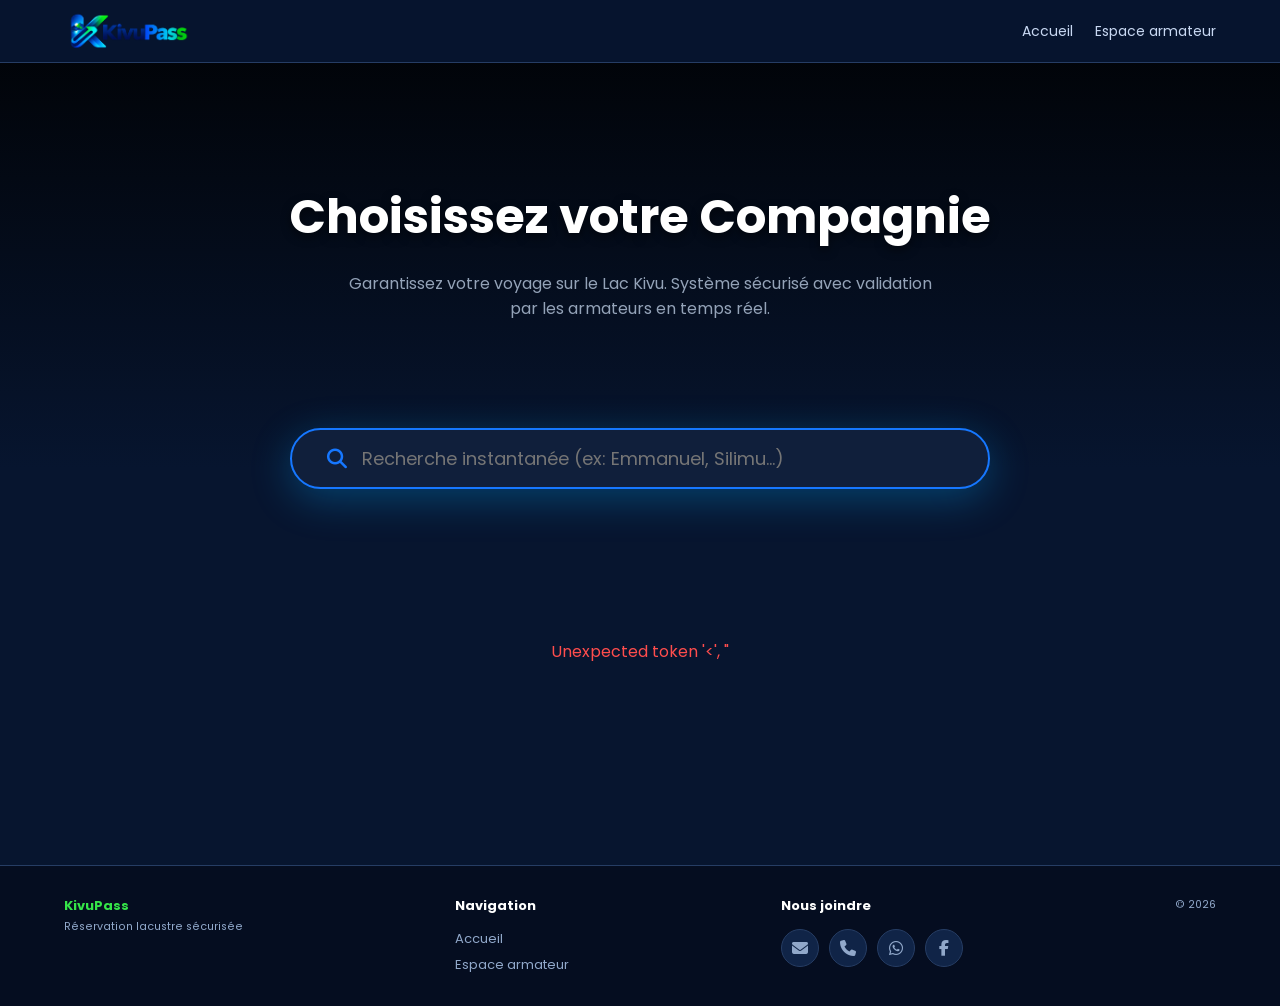
==== index.html @ 5071ca4d "Initialisation de KivuPass" ====
<!DOCTYPE html>
<html lang="fr">
<head>
    <!-- 
        PROJET : KIVUPASS - SYSTÈME DE RÉSERVATION LACUSTRE
        VERSION : 3.5 HIGH-FIDELITY (SaaS ARCHITECTURE)
        CIBLE : BUKAVU - GOMA - RÉPUBLIQUE DÉMOCRATIQUE DU CONGO
        MODULE : INDEX PUBLIC AVEC CONTACTS ARMATEURS
    -->
    <meta charset="UTF-8">
    <meta name="viewport" content="width=device-width, initial-scale=1.0">
    <meta name="theme-color" content="#1677ff">
    <link rel="manifest" href="manifest.json">
    <link rel="icon" type="image/png" href="logokp.png">
    <link rel="apple-touch-icon" href="logokp.png">
    <title>KivuPass | Réservation Lac Kivu - Système Haute Fidélité</title>

    <!-- IMPORTATION DES RESSOURCES EXTERNES -->
    <link href="https://fonts.googleapis.com/css2?family=Poppins:wght@300;400;500;600;700&display=swap" rel="stylesheet">
    <link rel="stylesheet" href="https://cdnjs.cloudflare.com/ajax/libs/font-awesome/6.4.0/css/all.min.css">
    
    <style>
        /* 
           =========================================
           1. VARIABLES ET THÈME GLOBAL
           =========================================
        */
        :root {
            --dark-bg: #07152f;
            --card-bg: #101f3b;
            --accent: #1677ff;
            --accent-hover: #00d9e8;
            --gold: #35e548;
            --text-white: #ffffff;
            --text-gray: #94a3b8;
            --error-red: #ff4d4d;
            --success-green: #35e548;
            --border-color: #263d64;
            --glass-effect: rgba(255, 255, 255, 0.03);
            --transition-speed: 0.4s;
            /* Couleurs des réseaux mobiles */
            --orange-color: #ff6600;
            --airtel-color: #ff0000;
            --vodacom-color: #e60000;
            --africell-color: #4b0082;
        }

        /* RÉINITIALISATION ET BASE */
        * {
            margin: 0;
            padding: 0;
            box-sizing: border-box;
            font-family: 'Poppins', sans-serif;
        }

        body {
            background-color: var(--dark-bg);
            color: var(--text-white);
            line-height: 1.6;
            overflow-x: hidden;
            -webkit-font-smoothing: antialiased;
        }

        /* 
           =========================================
           2. NAVIGATION ET HEADER
           =========================================
        */
        .navbar {
            background: rgba(10, 14, 20, 0.95);
            backdrop-filter: blur(12px);
            padding: 18px 8%;
            display: flex;
            justify-content: space-between;
            align-items: center;
            border-bottom: 1px solid var(--border-color);
            position: sticky;
            top: 0;
            z-index: 1000;
        }

        .logo-text {
            font-size: 26px;
            font-weight: 700;
            color: var(--text-white);
            text-decoration: none;
            letter-spacing: -0.5px;
        }

        .logo-text span {
            color: var(--accent);
        }

        .nav-links {
            display: flex;
            align-items: center;
        }

        .nav-links a {
            color: var(--text-gray);
            text-decoration: none;
            margin-left: 25px;
            font-size: 14px;
            font-weight: 500;
            transition: all var(--transition-speed) ease;
        }

        .nav-links a:hover {
            color: var(--accent);
        }

        .btn-armateur-link {
            background-color: var(--accent);
            color: var(--text-white) !important;
            padding: 10px 22px;
            border-radius: 30px;
            font-weight: 600;
            box-shadow: 0 4px 15px rgba(0, 168, 255, 0.2);
        }

        /* 
           =========================================
           3. HERO SECTION ET RECHERCHE
           =========================================
        */
        .hero {
            height: 45vh;
            background: linear-gradient(rgba(0,0,0,0.8), var(--dark-bg)), 
                        url('https://images.unsplash.com/photo-1544620347-c4fd4a3d5957?w=1400') center/cover;
            display: flex;
            flex-direction: column;
            align-items: center;
            justify-content: center;
            text-align: center;
            padding: 0 20px;
        }

        .hero h1 {
            font-size: 3rem;
            font-weight: 700;
            margin-bottom: 15px;
            text-shadow: 0 4px 10px rgba(0,0,0,0.5);
        }

        .hero p {
            color: var(--text-gray);
            max-width: 600px;
            margin-bottom: 30px;
        }

        .search-container {
            width: 100%;
            display: flex;
            justify-content: center;
            margin-top: -40px;
            position: relative;
            z-index: 10;
        }

        .search-box {
            background: var(--card-bg);
            border: 2px solid var(--accent);
            padding: 15px 35px;
            border-radius: 60px;
            display: flex;
            align-items: center;
            width: 90%;
            max-width: 700px;
            box-shadow: 0 10px 40px rgba(0, 168, 255, 0.3);
            transition: transform 0.3s ease, box-shadow 0.3s ease;
        }

        .search-box:focus-within {
            transform: scale(1.02);
            box-shadow: 0 15px 50px rgba(0, 168, 255, 0.4);
        }

        .search-box input {
            background: none;
            border: none;
            color: var(--text-white);
            width: 100%;
            outline: none;
            font-size: 18px;
            margin-left: 15px;
        }

        .search-box i {
            color: var(--accent);
            font-size: 20px;
        }

        /* 
           =========================================
           4. GRID SYSTEM ET CARDS
           =========================================
        */
        .container {
            padding: 70px 8%;
            max-width: 1400px;
            margin: auto;
        }

        .grid {
            display: grid;
            grid-template-columns: repeat(auto-fill, minmax(320px, 1fr));
            gap: 30px;
        }

        /* CARTE COMPAGNIE */
        .comp-card {
            background: var(--card-bg);
            border-radius: 24px;
            padding: 45px 30px;
            text-align: center;
            border: 1px solid var(--border-color);
            cursor: pointer;
            transition: all 0.4s cubic-bezier(0.175, 0.885, 0.32, 1.275);
            position: relative;
            overflow: hidden;
        }

        .comp-card:hover {
            border-color: var(--accent);
            transform: translateY(-12px);
            background: #1c2128;
            box-shadow: 0 20px 45px rgba(0,0,0,0.5);
        }

        .comp-card i.main-icon {
            font-size: 65px;
            color: var(--gold);
            margin-bottom: 20px;
        }

        .company-logo {
            width: 96px;
            height: 96px;
            object-fit: contain;
            border-radius: 16px;
            margin-bottom: 20px;
            background: #0d1117;
        }

        .comp-card h3 {
            font-size: 24px;
            margin-bottom: 12px;
            color: var(--text-white);
        }

        .comp-card .fleet-count {
            color: var(--accent);
            font-weight: 600;
            font-size: 14px;
            text-transform: uppercase;
            letter-spacing: 1px;
            margin-bottom: 20px;
        }

        /* STYLE POUR LES NUMÉROS COPIABLES */
        .comp-contacts {
            margin-top: 15px;
            padding-top: 15px;
            border-top: 1px solid var(--border-color);
            display: flex;
            flex-direction: column;
            gap: 8px;
        }

        .contact-badge {
            background: rgba(255, 255, 255, 0.05);
            padding: 8px 12px;
            border-radius: 10px;
            font-size: 12px;
            display: flex;
            align-items: center;
            justify-content: space-between;
            transition: 0.3s;
            color: var(--text-gray);
            cursor: copy;
            border: 1px solid transparent;
        }

        .contact-badge:hover {
            background: rgba(0, 168, 255, 0.1);
            border-color: var(--accent);
            color: var(--text-white);
        }

        .contact-badge i {
            font-size: 14px;
            margin-right: 8px;
        }

        .network-name {
            font-weight: 600;
            text-transform: uppercase;
            font-size: 10px;
        }

        /* CARTE BATEAU */
        .boat-card {
            background: var(--card-bg);
            border-radius: 20px;
            overflow: hidden;
            border: 1px solid var(--border-color);
            transition: 0.4s;
            display: flex;
            flex-direction: column;
            animation: cardEntrance 0.6s ease-out;
        }

        @keyframes cardEntrance {
            from { opacity: 0; transform: translateY(20px); }
            to { opacity: 1; transform: translateY(0); }
        }

        .boat-img {
            height: 180px;
            background: linear-gradient(45deg, #1e293b, #0f172a);
            display: flex;
            align-items: center;
            justify-content: center;
        }

        .boat-info {
            padding: 30px;
            flex-grow: 1;
        }

        .boat-info h3 {
            font-size: 22px;
            color: var(--gold);
            margin-bottom: 15px;
        }

        .level-row {
            display: flex;
            justify-content: space-between;
            align-items: center;
            padding: 14px 0;
            border-bottom: 1px solid rgba(255,255,255,0.05);
        }

        .level-tag {
            background: rgba(0, 168, 255, 0.1);
            color: var(--accent);
            padding: 4px 10px;
            border-radius: 6px;
            font-size: 12px;
            font-weight: 600;
        }

        .price {
            font-weight: 700;
            color: var(--text-white);
            font-size: 16px;
        }

        .seats-count {
            font-size: 13px;
            color: var(--success-green);
            font-weight: 500;
        }

        .seats-critical {
            color: var(--error-red) !important;
            font-weight: 700;
        }

        .btn-reserve {
            background: var(--accent);
            color: var(--text-white);
            border: none;
            padding: 16px;
            border-radius: 12px;
            width: 100%;
            font-weight: 600;
            cursor: pointer;
            margin-top: 25px;
            transition: all 0.3s;
            font-size: 15px;
        }

        .btn-reserve:hover {
            background: var(--accent-hover);
            box-shadow: 0 6px 20px rgba(0, 168, 255, 0.4);
        }

        .btn-reserve:disabled {
            background: #475569;
            color: #cbd5e1;
            cursor: not-allowed;
            box-shadow: none;
            opacity: 0.8;
        }

        .back-btn {
            background: rgba(255,255,255,0.05);
            border: 1px solid var(--border-color);
            color: var(--text-white);
            padding: 12px 28px;
            border-radius: 50px;
            cursor: pointer;
            margin-bottom: 35px;
            font-weight: 500;
            transition: 0.3s;
            display: inline-flex;
            align-items: center;
            gap: 10px;
        }

        .back-btn:hover {
            background: var(--accent);
            border-color: var(--accent);
        }

        /* 
           =========================================
           5. MODAL DE RÉSERVATION (FORMULAIRE)
           =========================================
        */
        .modal {
            display: none;
            position: fixed;
            inset: 0;
            background: rgba(0,0,0,0.96);
            backdrop-filter: blur(10px);
            z-index: 2000;
            padding: 20px;
            overflow-y: auto;
            align-items: center;
        }

        .modal-content {
            background: var(--card-bg);
            max-width: 650px;
            margin: auto;
            padding: 45px;
            border-radius: 30px;
            border: 1px solid var(--accent);
            box-shadow: 0 0 100px rgba(0, 168, 255, 0.15);
        }

        .modal-content h2 {
            margin-bottom: 5px;
            font-size: 28px;
        }

        .form-group {
            margin-bottom: 22px;
        }

        .form-group label {
            display: block;
            font-size: 13px;
            color: var(--text-gray);
            margin-bottom: 8px;
            font-weight: 500;
        }

        .form-input {
            width: 100%;
            padding: 15px 20px;
            background: #0d1117;
            border: 1px solid var(--border-color);
            border-radius: 14px;
            color: var(--text-white);
            outline: none;
            transition: all 0.3s ease;
            font-size: 14px;
        }

        .form-input:focus {
            border-color: var(--accent);
            background: #101f3b;
            box-shadow: 0 0 10px rgba(0, 168, 255, 0.1);
        }

        /* SYSTÈME DE CONTACT MULTI-CANAL */
        .contact-grid {
            display: grid;
            grid-template-columns: 1fr 1fr;
            gap: 15px;
            margin-bottom: 22px;
        }

        .docs-section {
            background: rgba(0,0,0,0.2);
            padding: 25px;
            border-radius: 20px;
            margin: 25px 0;
            border: 1px dashed var(--border-color);
        }

        .docs-section h4 {
            font-size: 14px;
            color: var(--gold);
            margin-bottom: 18px;
            text-transform: uppercase;
            letter-spacing: 1.2px;
            display: flex;
            align-items: center;
            gap: 10px;
        }

        .doc-item {
            margin-bottom: 18px;
        }

        .doc-item label {
            display: block;
            font-size: 12px;
            margin-bottom: 6px;
            color: var(--text-gray);
        }

        .payment-proof-zone {
            background: rgba(0, 168, 255, 0.05);
            padding: 20px;
            border-radius: 15px;
            border: 1px solid rgba(0, 168, 255, 0.2);
            margin-top: 10px;
        }

        /* 
           =========================================
           6. CLASSES UTILITAIRES
           =========================================
        */
        .hidden {
            display: none !important;
        }

        .no-results {
            grid-column: 1/-1;
            text-align: center;
            padding: 80px 0;
        }

        .no-results i {
            font-size: 50px;
            color: var(--border-color);
            margin-bottom: 20px;
        }

        /* Notification de copie */
        #copyToast {
            visibility: hidden;
            min-width: 250px;
            background-color: var(--accent);
            color: white;
            text-align: center;
            border-radius: 30px;
            padding: 12px;
            position: fixed;
            z-index: 3000;
            left: 50%;
            bottom: 30px;
            transform: translateX(-50%);
            font-weight: 600;
            box-shadow: 0 10px 30px rgba(0,0,0,0.5);
        }

        #copyToast.show {
            visibility: visible;
            animation: fadein 0.5s, fadeout 0.5s 2.5s;
        }

        @keyframes fadein { from { bottom: 0; opacity: 0; } to { bottom: 30px; opacity: 1; } }
        @keyframes fadeout { from { bottom: 30px; opacity: 1; } to { bottom: 0; opacity: 0; } }
    </style>
</head>
<body>

    <!-- ENTÊTE HERO -->
    <header class="hero">
        <h1 id="heroTitle">Choisissez votre Compagnie</h1>
        <p>Garantissez votre voyage sur le Lac Kivu. Système sécurisé avec validation par les armateurs en temps réel.</p>
    </header>

    <!-- BARRE DE RECHERCHE -->
    <div class="search-container">
        <div class="search-box">
            <i class="fas fa-search"></i>
            <input type="text" id="searchBar" placeholder="Recherche instantanée (ex: Emmanuel, Silimu...)" oninput="handleInstantSearch()">
        </div>
    </div>

    <!-- CONTENU PRINCIPAL -->
    <main class="container">
        <!-- Contrôle de navigation -->
        <button id="backBtn" class="back-btn hidden" onclick="returnToCompanyView()">
            <i class="fas fa-arrow-left"></i> Retour aux compagnies
        </button>

        <!-- Grille d'affichage dynamique -->
        <div id="mainGrid" class="grid">
            <!-- Injecté dynamiquement par le script -->
        </div>
    </main>

    <!-- MODAL DE RÉSERVATION AVANCÉE -->
    <div id="resModal" class="modal">
        <div class="modal-content">
            <h2 id="resTitle" style="color: var(--gold);">Réservation</h2>
            <p id="resInfo" style="color: var(--accent); margin-bottom: 30px; font-weight: 500; font-size: 15px;"></p>
            
            <form id="bookingForm">
                <!-- Informations Identité -->
                <div class="form-group">
                    <label>Nom Complet du Passager (tel que sur la pièce d'identité)</label>
                    <input type="text" id="userName" class="form-input" placeholder="Ex: Jean Dupont" required>
                </div>

                <div class="form-group">
                    <label>Adresse Email Professionnelle ou Personnelle</label>
                    <input type="email" id="userEmail" class="form-input" placeholder="nom@exemple.com" required>
                </div>

                <!-- Informations Contact -->
                <div class="contact-grid">
                    <div class="form-group">
                        <label><i class="fab fa-whatsapp"></i> Numéro WhatsApp</label>
                        <input type="tel" id="userWhatsapp" class="form-input" placeholder="Ex: 243..." required>
                    </div>
                    <div class="form-group">
                        <label><i class="fas fa-phone"></i> Numéro Appel/SMS</label>
                        <input type="tel" id="userPhone" class="form-input" placeholder="Ex: 243..." required>
                    </div>
                </div>
                
                <!-- Sélection de la classe -->
                <div class="form-group">
                    <label>Niveau de confort / Classe souhaitée</label>
                    <select id="userLevel" class="form-input" required></select>
                </div>

                <!-- ZONE DYNAMIQUE POUR LES DOCUMENTS COMPAGNIE -->
                <div id="docsSection" class="docs-section">
                    <h4><i class="fas fa-shield-alt"></i> Conformité & Documents</h4>
                    <div id="docsArea">
                        <!-- Liste des fichiers requis -->
                    </div>
                </div>

                <!-- Preuve de Paiement -->
                <div class="payment-proof-zone">
                    <label style="display: block; font-size: 13px; margin-bottom: 10px;">
                        <i class="fas fa-receipt"></i> Capture du paiement Mobile Money (Obligatoire)
                    </label>
                    <input type="file" id="payImg" required style="font-size: 12px; color: var(--text-gray);">
                </div>

                <!-- Actions du formulaire -->
                <div style="margin-top: 35px;">
                    <button type="submit" id="submitRes" class="btn-reserve">
                        SOUMETTRE MON DOSSIER DE RÉSERVATION
                    </button>
                    <button type="button" onclick="closeModalWindow()" style="background:none; border:none; color:#777; width:100%; margin-top:15px; cursor:pointer; font-size: 13px; text-decoration: underline;">
                        Annuler la procédure de réservation
                    </button>
                </div>
            </form>
        </div>
    </div>

    <!-- Notification Toast pour la copie -->
    <div id="copyToast">Numéro copié avec succès !</div>

    <!-- 
       =========================================
       7. LOGIQUE JAVASCRIPT (KIVU ENGINE)
       =========================================
    -->
    <script src="common.js"></script>
    <script>
        /**
         * ÉTAT GLOBAL DE L'APPLICATION
         */
        let allCompaniesData = [];
        let activeComp = null;
        let activeBoat = null;

        async function apiRequest(url, options = {}) {
            const response = await fetch(url, { headers: { 'Content-Type': 'application/json' }, ...options });
            const data = await response.json();
            if (!response.ok) throw new Error(data.error || 'Erreur de communication avec le serveur.');
            return data;
        }

        async function loadCompanies() {
            allCompaniesData = await apiRequest('api.php?action=companies');
            renderCompanyGallery();
        }

        /**
         * FONCTION 1 : RENDU DE LA LISTE DES COMPAGNIES
         * Mise à jour : Ajout des numéros de contact copiables
         */
        function renderCompanyGallery(datasource = null) {
            const dataToDisplay = datasource || allCompaniesData.filter(c => c.approved);
            const gridContainer = document.getElementById('mainGrid');
            const navigationButton = document.getElementById('backBtn');
            const titleElement = document.getElementById('heroTitle');

            gridContainer.innerHTML = '';
            navigationButton.classList.add('hidden');
            titleElement.innerText = "Choisissez votre Compagnie";

            if (dataToDisplay.length === 0) {
                gridContainer.innerHTML = `
                    <div class="no-results">
                        <i class="fas fa-search"></i>
                        <p style="color: var(--text-gray);">Aucun résultat ne correspond à votre recherche actuelle.</p>
                    </div>`;
                return;
            }

            dataToDisplay.forEach(company => {
                const compCard = document.createElement('div');
                compCard.className = 'comp-card';
                compCard.onclick = () => showBoatListForCompany(company);
                
                // Préparation de la section contact/paiement
                let contactsHtml = '';
                if (company.payments) {
                    contactsHtml = '<div class="comp-contacts">';
                    
                    if (company.payments.orange) {
                        contactsHtml += `<div class="contact-badge" title="Cliquer pour copier" onclick="event.stopPropagation(); copyToClipboard('${company.payments.orange}', 'Orange Money')">
                            <span><i class="fas fa-mobile-alt" style="color:var(--orange-color)"></i> <span class="network-name">Orange:</span> ${company.payments.orange}</span>
                            <i class="far fa-copy"></i>
                        </div>`;
                    }
                    if (company.payments.airtel) {
                        contactsHtml += `<div class="contact-badge" title="Cliquer pour copier" onclick="event.stopPropagation(); copyToClipboard('${company.payments.airtel}', 'Airtel Money')">
                            <span><i class="fas fa-mobile-alt" style="color:var(--airtel-color)"></i> <span class="network-name">Airtel:</span> ${company.payments.airtel}</span>
                            <i class="far fa-copy"></i>
                        </div>`;
                    }
                    if (company.payments.vodacom) {
                        contactsHtml += `<div class="contact-badge" title="Cliquer pour copier" onclick="event.stopPropagation(); copyToClipboard('${company.payments.vodacom}', 'M-Pesa')">
                            <span><i class="fas fa-mobile-alt" style="color:var(--vodacom-color)"></i> <span class="network-name">M-Pesa:</span> ${company.payments.vodacom}</span>
                            <i class="far fa-copy"></i>
                        </div>`;
                    }
                    if (company.payments.africell) {
                        contactsHtml += `<div class="contact-badge" title="Cliquer pour copier" onclick="event.stopPropagation(); copyToClipboard('${company.payments.africell}', 'Africell')">
                            <span><i class="fas fa-mobile-alt" style="color:var(--africell-color)"></i> <span class="network-name">Africell:</span> ${company.payments.africell}</span>
                            <i class="far fa-copy"></i>
                        </div>`;
                    }
                    
                    contactsHtml += '</div>';
                }

                compCard.innerHTML = `
                    ${company.logo ? `<img src="${company.logo}" class="company-logo" alt="Logo ${company.companyName}">` : '<div class="company-logo"><i class="fas fa-image main-icon"></i></div>'}
                    <h3>${company.companyName}</h3>
                    <div class="fleet-count">${company.fleet.length} Navires en opération</div>
                    ${contactsHtml}
                `;
                gridContainer.appendChild(compCard);
            });
        }

        /**
         * FONCTION : COPIE DANS LE PRESSE-PAPIER
         */
        function copyToClipboard(number, network) {
            navigator.clipboard.writeText(number).then(() => {
                const toast = document.getElementById("copyToast");
                toast.innerText = "Numéro " + network + " copié !";
                toast.className = "show";
                setTimeout(function(){ toast.className = toast.className.replace("show", ""); }, 3000);
            });
        }

        /**
         * FONCTION 2 : AFFICHAGE DE LA FLOTTE D'UN ARMATEUR
         */
        function showBoatListForCompany(companyObject) {
            activeComp = companyObject;
            const gridContainer = document.getElementById('mainGrid');
            const navigationButton = document.getElementById('backBtn');
            const titleElement = document.getElementById('heroTitle');

            gridContainer.innerHTML = '';
            navigationButton.classList.remove('hidden');
            titleElement.innerText = "Bateaux disponibles chez " + companyObject.companyName;

            companyObject.fleet.forEach((boat, index) => {
                const boatCard = document.createElement('div');
                boatCard.className = 'boat-card';
                const hasAvailableLevel = boat.levels.some(level => parseInt(level.seats, 10) > 0);
                
                let pricingTableHtml = boat.levels.map(level => {
                    const isCritical = parseInt(level.seats) < 5;
                    return `
                        <div class="level-row">
                            <span class="level-tag">${level.label}</span>
                            <span class="price">${level.price} $</span>
                            <span class="seats-count ${isCritical ? 'seats-critical' : ''}">
                                ${level.seats > 0 ? level.seats + ' places restantes' : 'BATEAU COMPLET'}
                            </span>
                        </div>`;
                }).join('');

                boatCard.innerHTML = `
                    <div class="boat-img">
                        <i class="fas fa-ship" style="font-size:55px; color:rgba(255,255,255,0.1)"></i>
                    </div>
                    <div class="boat-info">
                        <h3>${boat.name}</h3>
                        <div class="levels-container">${pricingTableHtml}</div>
                        <button class="btn-reserve" onclick="triggerBookingProcess(${index})" ${hasAvailableLevel ? '' : 'disabled'}>
                            ${hasAvailableLevel ? 'Réserver sur ce navire' : 'Navire complet'}
                        </button>
                    </div>`;
                gridContainer.appendChild(boatCard);
            });
        }

        /**
         * FONCTION 3 : SYSTÈME DE RECHERCHE INSTANTANÉE (DÈS LA 1ÈRE LETTRE)
         */
        function handleInstantSearch() {
            const searchTerm = document.getElementById('searchBar').value.toLowerCase();
            
            if (searchTerm.length === 0) {
                renderCompanyGallery();
                return;
            }

            const searchResults = allCompaniesData.filter(comp => {
                const nameMatch = comp.companyName.toLowerCase().includes(searchTerm);
                const boatMatch = comp.fleet.some(b => b.name.toLowerCase().includes(searchTerm));
                return comp.approved && (nameMatch || boatMatch);
            });

            renderCompanyGallery(searchResults);
        }

        /**
         * FONCTION 4 : OUVERTURE DU MODAL ET PRÉPARATION DES DONNÉES
         */
        async function triggerBookingProcess(boatIndex) {
            try {
                const latestCompanies = await apiRequest('api.php?action=companies');
                const latestCompany = latestCompanies.find(company => company.id === activeComp.id);
                if (latestCompany) {
                    activeComp = latestCompany;
                    renderCompanyGallery([latestCompany]);
                    showBoatListForCompany(latestCompany);
                }
            } catch (error) {
                alert('Impossible d’actualiser les places disponibles. Réessayez.');
                return;
            }

            activeBoat = activeComp.fleet[boatIndex];
            if (!activeBoat) {
                alert('Ce navire n’est plus disponible. Actualisez la page.');
                return;
            }
            const modalWindow = document.getElementById('resModal');
            const summaryText = document.getElementById('resInfo');
            const dropdownSelect = document.getElementById('userLevel');
            const documentsGrid = document.getElementById('docsArea');

            summaryText.innerText = `Armateur : ${activeComp.companyName} | Navire : ${activeBoat.name}`;
            
            // Construction des options de classes
            const availableLevels = activeBoat.levels.filter(level => parseInt(level.seats, 10) > 0);
            if (!availableLevels.length) {
                alert('Ce navire est complet pour toutes les classes disponibles.');
                return;
            }
            dropdownSelect.innerHTML = activeBoat.levels.map((level, idx) => {
                const isFull = parseInt(level.seats) <= 0;
                return `
                    <option value="${idx}" ${isFull ? 'disabled' : ''}>
                        ${level.label} - Tarif : ${level.price}$ (${isFull ? 'COMPLET' : level.seats + ' places'})
                    </option>`;
            }).join('');

            // Construction dynamique des champs de documents
            documentsGrid.innerHTML = '';
            if (activeComp.requiredDocs && activeComp.requiredDocs.length > 0) {
                document.getElementById('docsSection').classList.remove('hidden');
                activeComp.requiredDocs.forEach(documentName => {
                    const wrapper = document.createElement('div');
                    wrapper.className = 'doc-item';
                    wrapper.innerHTML = `
                        <label>${documentName} (Fichier obligatoire)</label>
                        <input type="file" class="dynamic-doc-input" data-docname="${documentName}">
                    `;
                    documentsGrid.appendChild(wrapper);
                });
            } else {
                document.getElementById('docsSection').classList.add('hidden');
            }

            modalWindow.style.display = 'flex';
        }

        function readFileAsDataUrl(file) {
            return new Promise((resolve, reject) => {
                const reader = new FileReader();
                reader.onload = () => resolve(reader.result);
                reader.onerror = () => reject(new Error('Impossible de lire le fichier sélectionné.'));
                reader.readAsDataURL(file);
            });
        }

        /**
         * FONCTION 5 : LOGIQUE DE VALIDATION STRICTE ET DÉCOMPTE
         */
        document.getElementById('bookingForm').onsubmit = async function(event) {
            event.preventDefault();
            
            const selectedIdx = document.getElementById('userLevel').value;
            const finalChoice = activeBoat.levels[selectedIdx];
            if (!finalChoice || parseInt(finalChoice.seats, 10) <= 0) {
                alert('Cette classe est complète. Actualisez la page et choisissez une autre classe.');
                return;
            }
            const dynamicFiles = document.querySelectorAll('.dynamic-doc-input');
            const paymentFile = document.getElementById('payImg')?.files?.[0];

            // --- 1. VÉRIFICATION STRICTE DES DOCUMENTS ---
            for (let fileInput of dynamicFiles) {
                if (!fileInput.files || fileInput.files.length === 0) {
                    const docName = fileInput.getAttribute('data-docname');
                    alert(`Attention : il manque le document "${docName}".\n\nL'armateur ${activeComp.companyName} exige ce document pour autoriser l'accès au navire.`);
                    return;
                }
            }

            if (!paymentFile) {
                alert('Attention : la preuve de paiement est obligatoire pour finaliser la réservation.');
                return;
            }

            // --- 2. VÉRIFICATION FINALE DES PLACES ---
            try {
                const docPayload = await Promise.all(Array.from(dynamicFiles).map(async (fileInput) => ({
                    name: fileInput.getAttribute('data-docname'),
                    data: await readFileAsDataUrl(fileInput.files[0])
                })));

                const payImgData = await readFileAsDataUrl(paymentFile);

                const bookingRecord = {
                    client: document.getElementById('userName').value,
                    email: document.getElementById('userEmail').value,
                    whatsapp: document.getElementById('userWhatsapp').value,
                    telephone: document.getElementById('userPhone').value,
                    compagnie: activeComp.companyName,
                    bateau: activeBoat.name,
                    niveau: finalChoice.label,
                    prix: finalChoice.price,
                    date: new Date().toLocaleDateString('fr-FR'),
                    heure: new Date().toLocaleTimeString('fr-FR'),
                    statut: "En attente de validation",
                    docsSoumis: docPayload,
                    payImg: payImgData
                };

                await apiRequest('api.php?action=reservations', {
                    method: 'POST',
                    body: JSON.stringify(bookingRecord)
                });
            } catch (error) {
                alert(error.message);
                return;
            }

            alert(`Votre dossier a été transmis à ${activeComp.companyName}.\n\nIls examineront vos documents et vous enverront le ticket sur WhatsApp (${document.getElementById('userWhatsapp').value || document.getElementById('userPhone').value}) ou par Email.`);
            
            location.reload();
        };

        /**
         * FONCTION 6 : UTILITAIRES D'INTERFACE
         */
        function returnToCompanyView() {
            renderCompanyGallery();
        }

        function closeModalWindow() {
            document.getElementById('resModal').style.display = 'none';
        }

        // DÉMARRAGE DE L'APPLICATION
        loadCompanies().catch(error => {
            document.getElementById('mainGrid').innerHTML = `<div class="no-results"><p style="color:var(--error-red)">${error.message}</p></div>`;
        });

    </script>
</body>
</html>
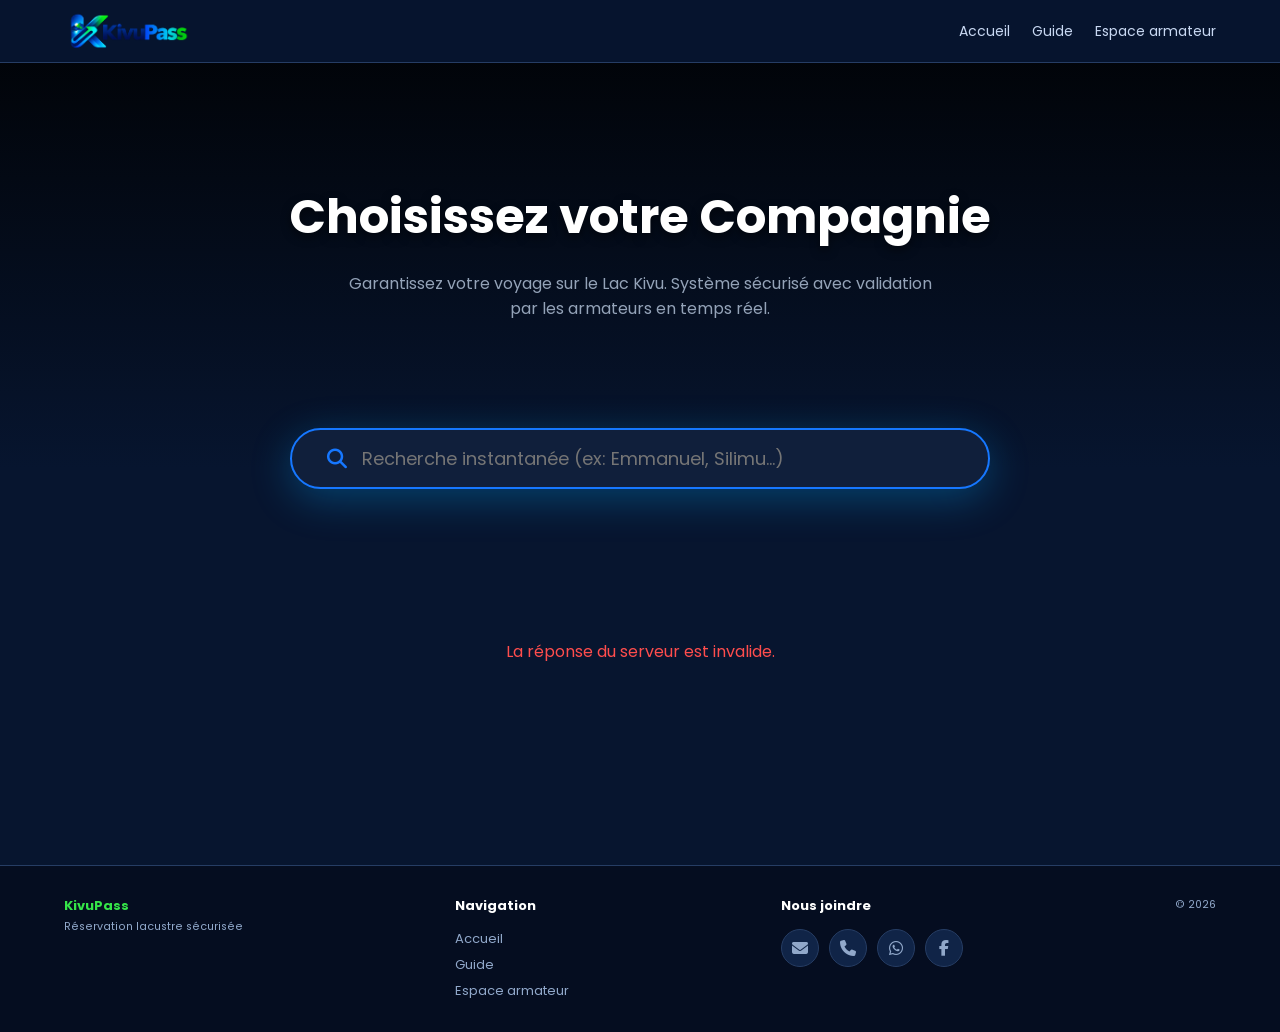
==== commit bf436649: "Fix fetch errors, add booking date, guide page and boat management" ====
--- a/index.html
+++ b/index.html
@@ -190,6 +190,40 @@
             font-size: 20px;
         }
 
+        @media (max-width: 600px) {
+            .hero {
+                min-height: 360px;
+                height: auto;
+                padding: 72px 18px 84px;
+            }
+
+            .hero h1 {
+                font-size: clamp(1.8rem, 9vw, 2.5rem);
+                line-height: 1.15;
+            }
+
+            .hero p {
+                font-size: 14px;
+                line-height: 1.5;
+                margin-bottom: 0;
+            }
+
+            .search-container {
+                margin-top: -34px;
+                padding: 0 12px;
+            }
+
+            .search-box {
+                width: 100%;
+                padding: 10px 16px;
+            }
+
+            .search-box input {
+                font-size: 15px;
+                margin-left: 10px;
+            }
+        }
+
         /* 
            =========================================
            4. GRID SYSTEM ET CARDS
@@ -629,6 +663,11 @@
                         <input type="tel" id="userPhone" class="form-input" placeholder="Ex: 243..." required>
                     </div>
                 </div>
+
+                <div class="form-group">
+                    <label><i class="fas fa-calendar-day"></i> Jour du voyage</label>
+                    <input type="date" id="travelDate" class="form-input" required>
+                </div>
                 
                 <!-- Sélection de la classe -->
                 <div class="form-group">
@@ -683,10 +722,7 @@
         let activeBoat = null;
 
         async function apiRequest(url, options = {}) {
-            const response = await fetch(url, { headers: { 'Content-Type': 'application/json' }, ...options });
-            const data = await response.json();
-            if (!response.ok) throw new Error(data.error || 'Erreur de communication avec le serveur.');
-            return data;
+            return safeApiRequest(url, options);
         }
 
         async function loadCompanies() {
@@ -758,7 +794,7 @@
                 compCard.innerHTML = `
                     ${company.logo ? `<img src="${company.logo}" class="company-logo" alt="Logo ${company.companyName}">` : '<div class="company-logo"><i class="fas fa-image main-icon"></i></div>'}
                     <h3>${company.companyName}</h3>
-                    <div class="fleet-count">${company.fleet.length} Navires en opération</div>
+                    <div class="fleet-count">${company.fleet.length} bateaux en opération</div>
                     ${contactsHtml}
                 `;
                 gridContainer.appendChild(compCard);
@@ -815,7 +851,7 @@
                         <h3>${boat.name}</h3>
                         <div class="levels-container">${pricingTableHtml}</div>
                         <button class="btn-reserve" onclick="triggerBookingProcess(${index})" ${hasAvailableLevel ? '' : 'disabled'}>
-                            ${hasAvailableLevel ? 'Réserver sur ce navire' : 'Navire complet'}
+                            ${hasAvailableLevel ? 'Réserver sur ce bateau' : 'Bateau complet'}
                         </button>
                     </div>`;
                 gridContainer.appendChild(boatCard);
@@ -861,20 +897,21 @@
 
             activeBoat = activeComp.fleet[boatIndex];
             if (!activeBoat) {
-                alert('Ce navire n’est plus disponible. Actualisez la page.');
+                alert('Ce bateau n’est plus disponible. Actualisez la page.');
                 return;
             }
             const modalWindow = document.getElementById('resModal');
             const summaryText = document.getElementById('resInfo');
             const dropdownSelect = document.getElementById('userLevel');
             const documentsGrid = document.getElementById('docsArea');
-
-            summaryText.innerText = `Armateur : ${activeComp.companyName} | Navire : ${activeBoat.name}`;
+            document.getElementById('travelDate').value = '';
+
+            summaryText.innerText = `Armateur : ${activeComp.companyName} | Bateau : ${activeBoat.name}`;
             
             // Construction des options de classes
             const availableLevels = activeBoat.levels.filter(level => parseInt(level.seats, 10) > 0);
             if (!availableLevels.length) {
-                alert('Ce navire est complet pour toutes les classes disponibles.');
+                alert('Ce bateau est complet pour toutes les classes disponibles.');
                 return;
             }
             dropdownSelect.innerHTML = activeBoat.levels.map((level, idx) => {
@@ -914,6 +951,31 @@
             });
         }
 
+        function readBookingFile(file) {
+            if (!file.type.startsWith('image/') || file.size <= 1400000) {
+                return readFileAsDataUrl(file);
+            }
+
+            return new Promise((resolve, reject) => {
+                const image = new Image();
+                const reader = new FileReader();
+                reader.onload = () => {
+                    image.onload = () => {
+                        const scale = Math.min(1, 1600 / Math.max(image.width, image.height));
+                        const canvas = document.createElement('canvas');
+                        canvas.width = Math.max(1, Math.round(image.width * scale));
+                        canvas.height = Math.max(1, Math.round(image.height * scale));
+                        canvas.getContext('2d').drawImage(image, 0, 0, canvas.width, canvas.height);
+                        resolve(canvas.toDataURL('image/jpeg', 0.78));
+                    };
+                    image.onerror = () => reject(new Error('Impossible de traiter cette image.'));
+                    image.src = reader.result;
+                };
+                reader.onerror = () => reject(new Error('Impossible de lire le fichier sélectionné.'));
+                reader.readAsDataURL(file);
+            });
+        }
+
         /**
          * FONCTION 5 : LOGIQUE DE VALIDATION STRICTE ET DÉCOMPTE
          */
@@ -933,7 +995,7 @@
             for (let fileInput of dynamicFiles) {
                 if (!fileInput.files || fileInput.files.length === 0) {
                     const docName = fileInput.getAttribute('data-docname');
-                    alert(`Attention : il manque le document "${docName}".\n\nL'armateur ${activeComp.companyName} exige ce document pour autoriser l'accès au navire.`);
+                    alert(`Attention : il manque le document "${docName}".\n\nL'armateur ${activeComp.companyName} exige ce document pour autoriser l'accès au bateau.`);
                     return;
                 }
             }
@@ -947,10 +1009,10 @@
             try {
                 const docPayload = await Promise.all(Array.from(dynamicFiles).map(async (fileInput) => ({
                     name: fileInput.getAttribute('data-docname'),
-                    data: await readFileAsDataUrl(fileInput.files[0])
+                    data: await readBookingFile(fileInput.files[0])
                 })));
 
-                const payImgData = await readFileAsDataUrl(paymentFile);
+                const payImgData = await readBookingFile(paymentFile);
 
                 const bookingRecord = {
                     client: document.getElementById('userName').value,
@@ -961,7 +1023,8 @@
                     bateau: activeBoat.name,
                     niveau: finalChoice.label,
                     prix: finalChoice.price,
-                    date: new Date().toLocaleDateString('fr-FR'),
+                    date: document.getElementById('travelDate').value || new Date().toISOString().slice(0,10),
+                    jourVoyage: document.getElementById('travelDate').value || new Date().toISOString().slice(0,10),
                     heure: new Date().toLocaleTimeString('fr-FR'),
                     statut: "En attente de validation",
                     docsSoumis: docPayload,
